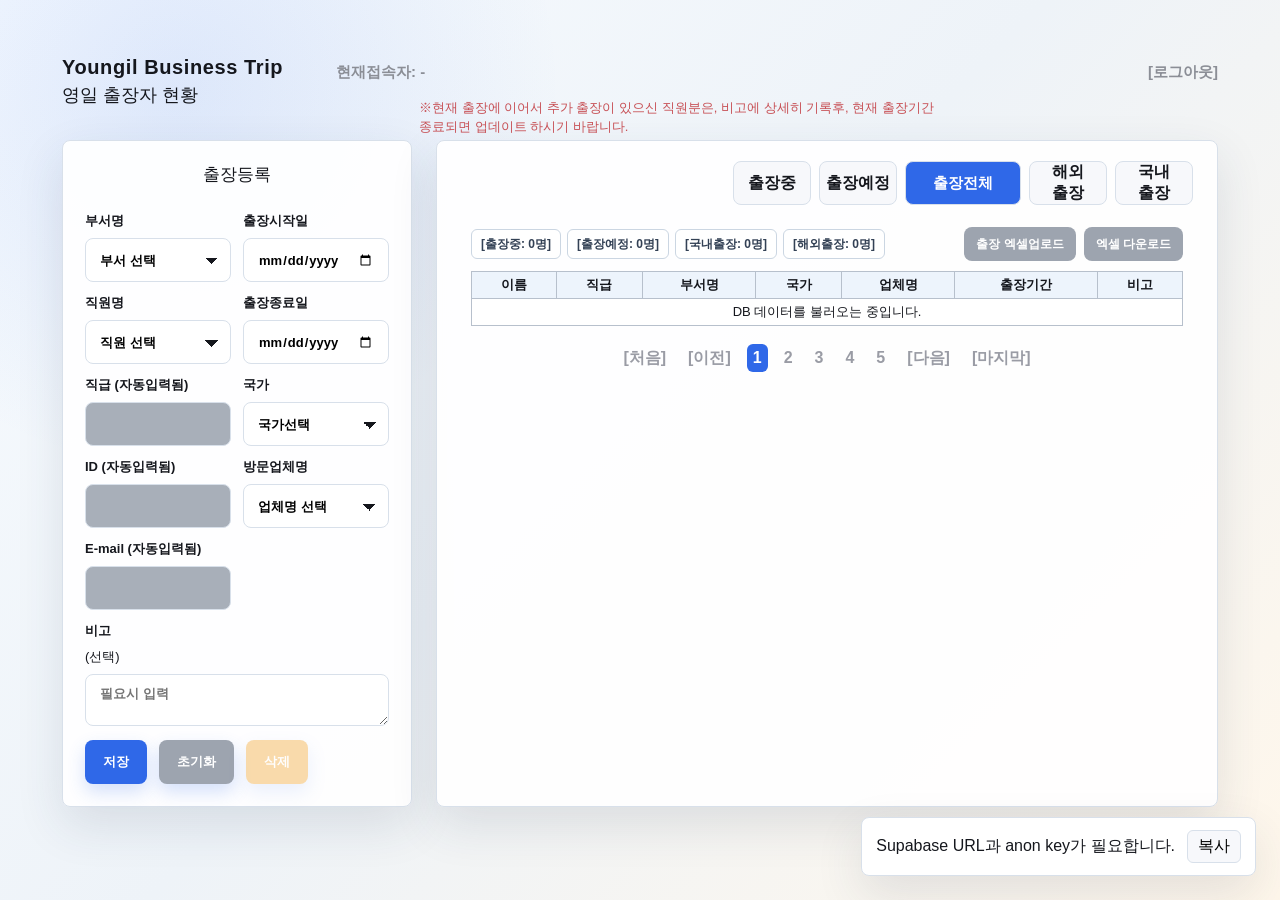
==== admin-business-trip.html @ 0cbe3797 "출장 관리: 관리자 오버레이 로그인·UI, Supabase 마이그레이션·시드, 문서 및 보조 HTML - 직원 첫 화면·미로그인 배지, 관리자 연결/로그인 고정 오버레이 - 마이그" ====
<!doctype html>
<html lang="ko">
  <head>
    <meta charset="utf-8" />
    <meta name="viewport" content="width=device-width, initial-scale=1" />
    <title>영일 출장자 현황 - 관리자</title>
    <link rel="stylesheet" href="src/styles.css" />
  </head>
  <body class="page app-page">
    <main class="wire-frame admin-trip-page">
      <header class="topbar">
        <div class="brand-block compact">
          <p class="brand-title">Youngil Business Trip</p>
          <h1>영일 출장자 현황</h1>
        </div>
        <p class="current-user" data-current-user>현재접속자: <strong>-</strong></p>
        <a class="text-link" data-logout href="index.html">[로그아웃]</a>
      </header>

      <section class="content-grid admin-trip-layout">
        <form class="side-form admin-form-grid" id="adminTripForm">
          <h2>출장등록</h2>
          <label>부서명<select id="adminTripDepartment"><option value="">부서 선택</option></select></label>
          <label>출장시작일<input id="adminTripStartDate" type="date" /></label>
          <label>직원명<select id="adminTripEmployee"><option value="">직원 선택</option></select></label>
          <label>출장종료일<input id="adminTripEndDate" type="date" /></label>
          <label>직급 (자동입력됨)<input id="adminTripPosition" class="readonly" type="text" readonly /></label>
          <label>국가<select id="adminTripCountry"><option value="">국가선택</option></select></label>
          <label>ID (자동입력됨)<input id="adminTripLoginId" class="readonly" type="text" readonly /></label>
          <label>방문업체명<select id="adminTripCompany"><option value="">업체명 선택</option></select></label>
          <label>E-mail (자동입력됨)<input id="adminTripEmail" class="readonly" type="text" readonly /></label>
          <label class="wide-field">비고 <span>(선택)</span><textarea id="adminTripNote" rows="2" placeholder="필요시 입력"></textarea></label>
          <div class="button-row wide-field">
            <button class="primary-button" type="submit">저장</button>
            <button class="muted-button" type="reset">초기화</button>
            <button class="warning-button" id="adminTripDeleteButton" type="button" disabled>삭제</button>
          </div>
        </form>

        <section class="list-panel">
          <p class="notice">※현재 출장에 이어서 추가 출장이 있으신 직원분은, 비고에 상세히 기록후, 현재 출장기간 종료되면 업데이트 하시기 바랍니다.</p>
          <div class="filter-tabs" aria-label="출장 구분">
            <a class="filter-tab" href="#current">출장중</a>
            <a class="filter-tab" href="#upcoming">출장예정</a>
            <a class="filter-tab active" href="#all">출장전체</a>
            <a class="filter-tab" href="#overseas">해외<br />출장</a>
            <a class="filter-tab" href="#domestic">국내<br />출장</a>
          </div>
          <div class="trip-table-toolbar">
            <div class="trip-stats" data-trip-stats>
              <span>[출장중: 0명]</span><span>[출장예정: 0명]</span><span>[국내출장: 0명]</span><span>[해외출장: 0명]</span>
            </div>
            <div class="trip-table-actions">
              <button class="muted-button excel-upload-button" id="tripUploadButton" type="button">출장 엑셀업로드</button>
              <button class="muted-button" id="tripDownloadButton" type="button">엑셀 다운로드</button>
              <input id="tripUploadInput" type="file" accept=".xlsx" hidden />
            </div>
          </div>
          <div class="table-wrap trip-table-wrap">
            <table>
              <thead>
                <tr>
                  <th>이름</th><th>직급</th><th>부서명</th><th>국가</th><th>업체명</th><th>출장기간</th><th>비고</th>
                </tr>
              </thead>
              <tbody data-trip-table>
                <tr><td colspan="7">DB 데이터를 불러오는 중입니다.</td></tr>
              </tbody>
            </table>
          </div>
          <nav class="pagination" aria-label="페이지">
            <a href="#first">[처음]</a><a href="#prev">[이전]</a><strong>1</strong><a href="#page-2">2</a><a href="#page-3">3</a><a href="#page-4">4</a><a href="#page-5">5</a><a href="#next">[다음]</a><a href="#last">[마지막]</a>
          </nav>
          <a class="admin-page-link" href="admin-manage.html">관리자 페이지</a>
        </section>
      </section>
    </main>
    <script type="module" src="src/app.js"></script>
  </body>
</html>
---- src/styles.css ----
:root {
  --ink: #15171d;
  --paper: #eef3f8;
  --muted: #9a9ca5;
  --line: #d8e0ea;
  --strong-line: #2c3442;
  --blue: #2f68e8;
  --blue-dark: #1f4fba;
  --gray: #9da4af;
  --orange: #f4b047;
  --red: #c75055;
  --table-blue: #c9dcee;
  --field: #ffffff;
  --card: rgba(255, 255, 255, 0.94);
  --shadow: 0 18px 48px rgba(41, 56, 80, 0.12);
  font-family: "Segoe UI", "Malgun Gothic", Arial, sans-serif;
}

* {
  box-sizing: border-box;
}

body {
  margin: 0;
  min-height: 100vh;
  color: var(--ink);
  background:
    radial-gradient(circle at 14% 10%, rgba(47, 104, 232, 0.12), transparent 28%),
    linear-gradient(135deg, #f7fbff 0%, var(--paper) 48%, #fff7eb 100%);
}

button,
input,
select,
textarea {
  font: inherit;
}

button,
a {
  cursor: pointer;
}

a {
  color: inherit;
  text-decoration: none;
}

.page {
  min-height: 100vh;
  padding: 24px;
}

.brand-title {
  margin: 0;
  font-size: 22px;
  font-weight: 900;
  letter-spacing: 0.03em;
}

.brand-block h1 {
  margin: 4px 0 0;
  font-size: 20px;
  font-weight: 500;
}

.brand-block.compact .brand-title {
  font-size: 20px;
}

.brand-block.compact h1 {
  font-size: 18px;
}

.login-frame {
  position: relative;
  width: min(1120px, calc(100vw - 48px));
  min-height: calc(100vh - 48px);
  margin: 0 auto;
  background: transparent;
}

.admin-login-link {
  position: absolute;
  top: 34px;
  right: 54px;
  color: #8e929a;
  font-size: 18px;
  font-weight: 700;
}

.login-card {
  position: absolute;
  left: 50%;
  top: 50%;
  display: grid;
  width: min(520px, calc(100vw - 48px));
  padding: 34px;
  border: 1px solid var(--line);
  border-radius: 8px;
  background: var(--card);
  box-shadow: var(--shadow);
  transform: translate(-50%, -50%);
}

.login-form {
  display: grid;
  gap: 16px;
  margin-top: 36px;
}

.login-row {
  display: grid;
  grid-template-columns: 110px minmax(0, 1fr);
  gap: 14px;
  align-items: center;
}

.login-row label {
  display: block;
  font-size: 14px;
}

.login-actions {
  display: flex;
  justify-content: flex-end;
}

label {
  display: grid;
  gap: 8px;
  font-size: 13px;
  font-weight: 700;
}

input,
select,
textarea {
  width: 100%;
  min-height: 44px;
  border: 1px solid var(--line);
  border-radius: 8px;
  background: var(--field);
  padding: 10px 14px;
  font-size: 13px;
  outline: none;
}

select {
  appearance: none;
  background-image: linear-gradient(45deg, transparent 50%, var(--ink) 50%), linear-gradient(135deg, var(--ink) 50%, transparent 50%);
  background-position: calc(100% - 18px) 19px, calc(100% - 12px) 19px;
  background-size: 7px 7px, 7px 7px;
  background-repeat: no-repeat;
}

textarea {
  resize: vertical;
}

.password-shell {
  position: relative;
  display: block;
}

.password-eye {
  position: absolute;
  top: 50%;
  right: 13px;
  color: #222;
  transform: translateY(-50%);
}

.primary-button,
.muted-button,
.warning-button {
  display: inline-flex;
  align-items: center;
  justify-content: center;
  min-height: 44px;
  border: 0;
  border-radius: 8px;
  color: #fff;
  font-size: 13px;
  font-weight: 800;
  padding: 10px 18px;
  box-shadow: 0 8px 18px rgba(47, 104, 232, 0.2);
}

.primary-button {
  background: var(--blue);
}

.muted-button {
  background: var(--gray);
}

.warning-button {
  background: var(--orange);
}

.login-button {
  width: 128px;
  margin-top: 4px;
}

.copyright {
  position: absolute;
  bottom: 42px;
  left: 0;
  width: 100%;
  color: #666b73;
  text-align: center;
}

.wire-frame {
  position: relative;
  width: min(1480px, calc(100vw - 48px));
  min-height: calc(100vh - 48px);
  margin: 0 auto;
  border: 0;
  border-radius: 0;
  background: transparent;
  padding: 32px 38px 44px;
}

.topbar {
  display: grid;
  grid-template-columns: 250px auto max-content;
  gap: 24px;
  align-items: start;
  min-height: 84px;
}

.current-user,
.text-link {
  margin: 7px 0 0;
  color: #8b8e96;
  font-size: 15px;
  font-weight: 700;
}

.text-link {
  white-space: nowrap;
}

.content-grid {
  display: grid;
  gap: 24px;
}

.employee-trip-layout {
  grid-template-columns: 250px minmax(640px, 1fr);
}

.admin-trip-layout {
  grid-template-columns: 350px minmax(720px, 1fr);
}

.side-form {
  display: grid;
  align-content: start;
  gap: 11px;
  padding: 22px;
  border: 1px solid var(--line);
  border-radius: 8px;
  background: var(--card);
  box-shadow: var(--shadow);
}

.side-form h2 {
  margin: 0 0 14px;
  font-size: 14px;
  font-weight: 500;
  text-align: center;
}

#employeeTripForm {
  gap: 12px;
}

#employeeTripForm h2 {
  font-size: 17px;
}

#adminTripForm {
  gap: 12px;
}

#adminTripForm h2 {
  font-size: 17px;
}

.side-form label span {
  font-weight: 500;
}

.admin-form-grid {
  grid-template-columns: 1fr 1fr;
  column-gap: 10px;
}

.admin-form-grid h2,
.admin-form-grid .wide-field {
  grid-column: 1 / -1;
}

.readonly {
  background: #a8afb9;
}

.button-row {
  display: flex;
  gap: 12px;
  margin-top: 2px;
}

.excel-upload-button {
  justify-self: start;
}

.list-panel {
  position: relative;
  min-height: 540px;
  border: 1px solid var(--line);
  border-radius: 8px;
  background: var(--card);
  box-shadow: var(--shadow);
  padding: 86px 34px 34px;
}

.notice {
  position: absolute;
  top: -42px;
  left: -18px;
  width: calc(100% - 260px);
  margin: 0;
  color: var(--red);
  font-size: 13px;
  line-height: 1.45;
}

.filter-tabs {
  position: absolute;
  top: 20px;
  right: 24px;
  display: flex;
  align-items: stretch;
  gap: 8px;
}

.department-filter {
  width: 150px;
  min-height: 42px;
  padding: 8px 30px 8px 12px;
  font-weight: 800;
}

.filter-tab {
  display: inline-flex;
  align-items: center;
  justify-content: center;
  min-width: 78px;
  min-height: 42px;
  border: 1px solid var(--line);
  border-radius: 8px;
  background: #f7f8fb;
  font-weight: 800;
  text-align: center;
}

.filter-tab.active {
  min-width: 116px;
  background: var(--blue);
  color: #fff;
  font-size: 15px;
}

.trip-table-toolbar {
  display: flex;
  justify-content: space-between;
  gap: 12px;
  align-items: center;
  margin: 0 0 10px;
}

.trip-stats {
  display: flex;
  flex-wrap: wrap;
  gap: 6px;
  margin: 0;
  color: #334155;
  font-size: 12px;
  font-weight: 800;
}

.trip-stats span {
  display: inline-flex;
  align-items: center;
  min-height: 30px;
  border: 1px solid #cbd6e2;
  border-radius: 6px;
  background: #fff;
  padding: 5px 9px;
}

.trip-table-actions {
  display: flex;
  justify-content: flex-start;
  gap: 8px;
  margin: 0;
  margin-left: auto;
  white-space: nowrap;
}

.trip-table-actions .muted-button {
  min-height: 34px;
  padding: 7px 12px;
  font-size: 12px;
  box-shadow: none;
}

.table-wrap {
  overflow-x: auto;
}

table {
  width: 100%;
  border-collapse: collapse;
  background: #fff;
}

th,
td {
  border: 1px solid #b7c0cc;
  padding: 4px 6px;
  font-size: 13px;
  text-align: center;
  white-space: nowrap;
}

.employee-list-table th,
.employee-list-table td {
  padding: 3px 6px;
}

.manage-page table th,
.manage-page table td {
  font-size: 11px;
}

.manage-page .employee-list-table th,
.manage-page .employee-list-table td {
  font-size: 15px;
}

th {
  background: #edf4fc;
  font-weight: 700;
}

.trip-table-wrap {
  margin-top: 5px;
}

.pagination {
  display: flex;
  justify-content: center;
  gap: 10px;
  margin-top: 18px;
  color: #9a9ca5;
  font-weight: 800;
}

.pagination a,
.pagination strong,
.pagination .page-disabled {
  display: inline-flex;
  align-items: center;
  min-height: 28px;
  border-radius: 6px;
  padding: 2px 6px;
}

.pagination strong {
  background: var(--blue);
  color: #fff;
}

.pagination .page-disabled {
  color: #c2c5cc;
}

.selected-row td {
  background: #fff7d8;
}

button:disabled {
  opacity: 0.45;
  cursor: not-allowed;
}

.admin-page-link {
  position: absolute;
  right: 12px;
  bottom: -42px;
  color: #9a9ca5;
  font-weight: 700;
}

.manage-page {
  min-height: 720px;
}

.manage-topbar {
  grid-template-columns: 250px auto 120px;
}

.manage-grid {
  display: grid;
  grid-template-columns: 280px 250px minmax(560px, 1fr) 290px;
  gap: 14px;
  align-items: start;
}

.manage-block {
  position: relative;
  min-height: 560px;
  padding: 18px;
  border: 1px solid var(--line);
  border-radius: 8px;
  background: var(--card);
  box-shadow: var(--shadow);
}

.manage-block + .manage-block {
  border-left: 1px solid var(--line);
  padding-left: 22px;
}

.manage-block h2 {
  margin: 8px 0 26px;
  font-size: 30px;
  font-weight: 500;
  text-align: center;
}

.department-manage label {
  width: 155px;
}

.department-manage label,
.department-manage input,
.department-manage button,
.company-manage input,
.company-manage button {
  font-size: 11px;
}

.department-manage .manage-item span,
.company-manage .manage-item span {
  font-size: 14px;
}

.department-manage .add-button {
  position: absolute;
  top: 108px;
  right: 18px;
  min-width: 62px;
}

.manage-list {
  display: grid;
  gap: 9px;
  margin-top: 26px;
}

.manage-item {
  display: grid;
  grid-template-columns: 1fr 62px 62px;
  gap: 8px;
  align-items: center;
}

.manage-item span {
  display: flex;
  align-items: center;
  min-height: 44px;
  border: 1px solid var(--line);
  border-radius: 8px;
  background: #fff;
  padding: 8px 12px;
  font-weight: 700;
}

.manage-item button {
  min-height: 44px;
  padding: 8px;
}

.employee-list-table .warning-button {
  min-height: 38px;
  padding: 4px 8px;
  line-height: 1;
}

.employee-editor {
  display: grid;
  gap: 10px;
  align-content: start;
}

.employee-editor h2 {
  margin-bottom: 8px;
}

.save-employee-button {
  width: 170px;
  margin: 8px auto 0;
}

.employee-list-panel h2 {
  margin-bottom: 8px;
}

.list-actions {
  margin: 15px 0 8px;
  color: #8b8e96;
  font-size: 13px;
  font-weight: 800;
  text-align: right;
}

.link-button {
  border: 0;
  background: transparent;
  color: inherit;
  font: inherit;
  font-weight: 800;
  padding: 0;
}

.employee-list-table th {
  background: var(--table-blue);
  font-size: 15px;
}

.employee-list-table td {
  font-size: 15px;
}

.company-manage h2 {
  margin-bottom: 52px;
}

.company-add {
  display: grid;
  grid-template-columns: 1fr 64px;
  gap: 12px;
  margin-bottom: 28px;
}

.company-list .manage-item {
  grid-template-columns: 1fr 62px 62px;
}

.manage-link {
  right: 30px;
  bottom: 26px;
}

.toast {
  position: fixed;
  right: 24px;
  bottom: 24px;
  z-index: 50;
  display: flex;
  gap: 12px;
  align-items: center;
  max-width: min(520px, calc(100vw - 48px));
  border: 1px solid var(--line);
  border-radius: 8px;
  background: #fff;
  box-shadow: var(--shadow);
  padding: 12px 14px;
  opacity: 0;
  pointer-events: none;
  transform: translateY(10px);
  transition: opacity 0.15s ease, transform 0.15s ease;
}

.toast.show {
  opacity: 1;
  pointer-events: auto;
  transform: translateY(0);
}

.toast-copy {
  min-height: 32px;
  border: 1px solid var(--line);
  border-radius: 6px;
  background: #f7f8fb;
  padding: 5px 10px;
  white-space: nowrap;
}

@media (max-width: 1100px) {
  .topbar,
  .employee-trip-layout,
  .admin-trip-layout,
  .manage-grid {
    grid-template-columns: 1fr;
  }

  .list-panel {
    padding: 110px 16px 28px;
  }

  .notice,
  .filter-tabs {
    position: static;
    width: auto;
    margin-bottom: 14px;
  }

  .manage-block + .manage-block {
    border-left: 0;
    border-top: 2px solid #a6a9b0;
    padding-left: 0;
    padding-top: 22px;
  }

  .department-manage .add-button {
    position: static;
    width: 80px;
  }
}

@media (max-width: 680px) {
  .page {
    padding: 8px;
  }

  .wire-frame,
  .login-frame {
    width: 100%;
    min-height: calc(100vh - 16px);
    padding: 18px;
  }

  .login-card {
    position: static;
    width: 100%;
    padding-top: 100px;
  }

  .admin-login-link {
    top: 18px;
    right: 18px;
    font-size: 14px;
  }

  .copyright {
    position: static;
    margin-top: 50px;
  }

  .admin-form-grid {
    grid-template-columns: 1fr;
  }

  .filter-tabs {
    flex-wrap: wrap;
  }

  .trip-table-toolbar {
    align-items: flex-start;
    flex-direction: column;
  }

  .trip-table-actions {
    margin-left: 0;
  }

  .filter-tab,
  .filter-tab.active {
    width: 90px;
    height: 54px;
    font-size: 14px;
  }
}
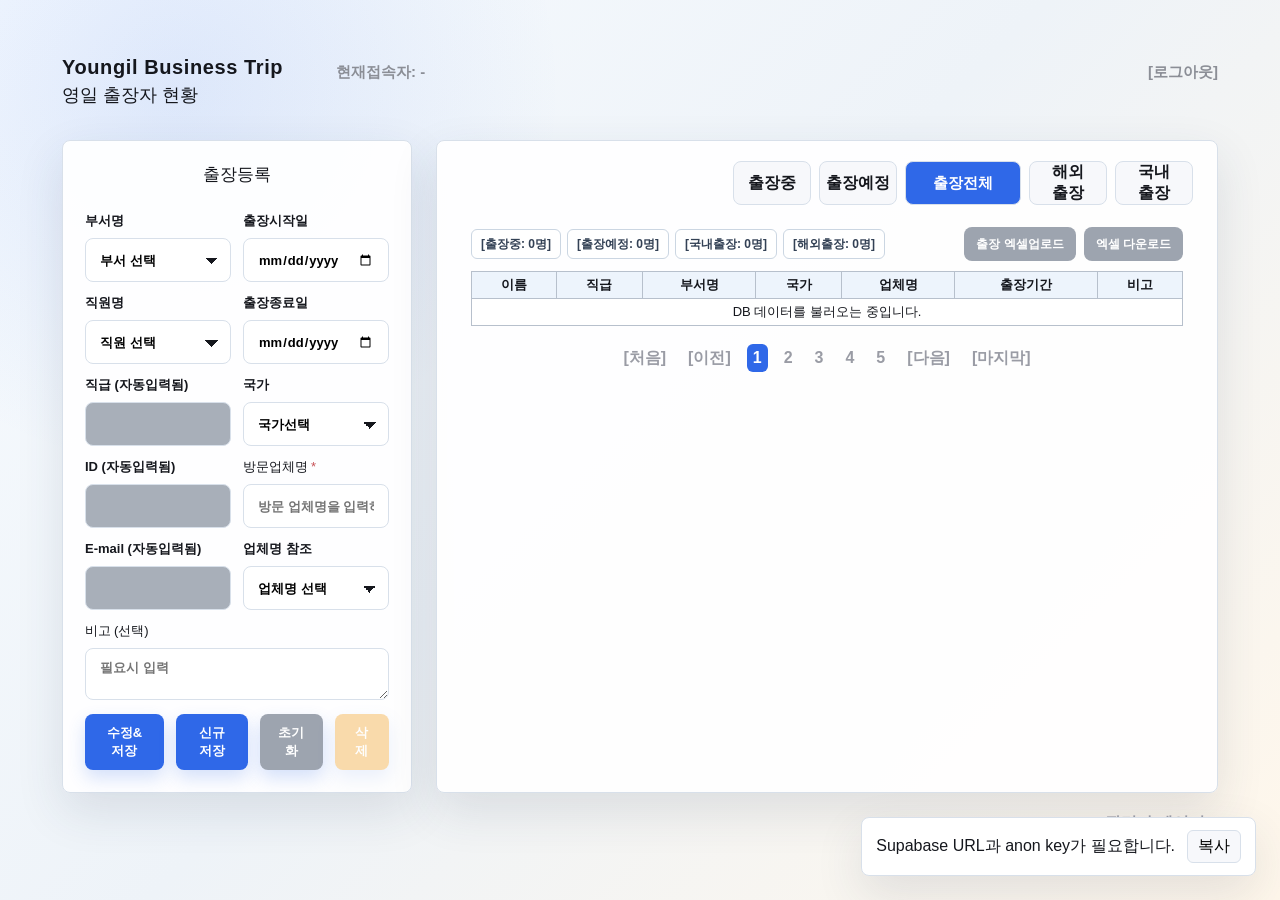
==== commit 74911abc: "문서 현행화 및 프론트 통합(main/trips 등 제거, app.js 중심). Supabase 마이그레이션 006~009 추가, 설정 예시 파일 및 스키마·UI 보정. Co-au" ====
--- a/admin-business-trip.html
+++ b/admin-business-trip.html
@@ -4,7 +4,7 @@
     <meta charset="utf-8" />
     <meta name="viewport" content="width=device-width, initial-scale=1" />
     <title>영일 출장자 현황 - 관리자</title>
-    <link rel="stylesheet" href="src/styles.css" />
+    <link rel="stylesheet" href="src/styles.css?v=6" />
   </head>
   <body class="page app-page">
     <main class="wire-frame admin-trip-page">
@@ -27,18 +27,19 @@
           <label>직급 (자동입력됨)<input id="adminTripPosition" class="readonly" type="text" readonly /></label>
           <label>국가<select id="adminTripCountry"><option value="">국가선택</option></select></label>
           <label>ID (자동입력됨)<input id="adminTripLoginId" class="readonly" type="text" readonly /></label>
-          <label>방문업체명<select id="adminTripCompany"><option value="">업체명 선택</option></select></label>
+          <label><span class="field-label-text">방문업체명 <span class="field-required" aria-hidden="true">*</span></span><input id="adminTripCompany" type="text" required maxlength="200" placeholder="방문 업체명을 입력하세요" autocomplete="organization" /></label>
           <label>E-mail (자동입력됨)<input id="adminTripEmail" class="readonly" type="text" readonly /></label>
-          <label class="wide-field">비고 <span>(선택)</span><textarea id="adminTripNote" rows="2" placeholder="필요시 입력"></textarea></label>
+          <label>업체명 참조<select id="adminTripCompanyReference"><option value="">업체명 선택</option></select></label>
+          <label class="wide-field"><span class="field-label-text">비고 <span>(선택)</span></span><textarea id="adminTripNote" rows="2" placeholder="필요시 입력"></textarea></label>
           <div class="button-row wide-field">
-            <button class="primary-button" type="submit">저장</button>
+            <button class="primary-button" type="submit" data-trip-save-action="update">수정&amp;저장</button>
+            <button class="primary-button" type="submit" data-trip-save-action="create">신규저장</button>
             <button class="muted-button" type="reset">초기화</button>
             <button class="warning-button" id="adminTripDeleteButton" type="button" disabled>삭제</button>
           </div>
         </form>
 
         <section class="list-panel">
-          <p class="notice">※현재 출장에 이어서 추가 출장이 있으신 직원분은, 비고에 상세히 기록후, 현재 출장기간 종료되면 업데이트 하시기 바랍니다.</p>
           <div class="filter-tabs" aria-label="출장 구분">
             <a class="filter-tab" href="#current">출장중</a>
             <a class="filter-tab" href="#upcoming">출장예정</a>
@@ -75,6 +76,6 @@
         </section>
       </section>
     </main>
-    <script type="module" src="src/app.js"></script>
+    <script type="module" src="src/app.js?v=7"></script>
   </body>
 </html>
--- a/src/styles.css
+++ b/src/styles.css
@@ -244,13 +244,22 @@
   white-space: nowrap;
 }
 
+.password-change-link {
+  border: 0;
+  background: transparent;
+  color: #6f7480;
+  font-size: 13px;
+  font-weight: 800;
+  padding: 6px 0 0;
+}
+
 .content-grid {
   display: grid;
   gap: 24px;
 }
 
 .employee-trip-layout {
-  grid-template-columns: 250px minmax(640px, 1fr);
+  grid-template-columns: 255px minmax(640px, 1fr);
 }
 
 .admin-trip-layout {
@@ -313,6 +322,18 @@
   display: flex;
   gap: 12px;
   margin-top: 2px;
+}
+
+#employeeTripForm .button-row {
+  display: grid;
+  grid-template-columns: repeat(2, minmax(0, 1fr));
+  gap: 8px;
+}
+
+#employeeTripForm .button-row button {
+  min-width: 0;
+  padding-inline: 10px;
+  white-space: nowrap;
 }
 
 .excel-upload-button {
@@ -340,6 +361,23 @@
   line-height: 1.45;
 }
 
+.notice.notice--nudge-right {
+  left: -8px;
+  padding-left: 12px;
+}
+
+.field-label-text {
+  display: inline-flex;
+  gap: 3px;
+  align-items: baseline;
+  white-space: nowrap;
+}
+
+.field-required {
+  color: var(--red);
+  font-weight: 800;
+}
+
 .filter-tabs {
   position: absolute;
   top: 20px;
@@ -418,6 +456,14 @@
   padding: 7px 12px;
   font-size: 12px;
   box-shadow: none;
+}
+
+#myTripsOnlyButton {
+  background: #12a85f;
+}
+
+#myTripsOnlyButton.active {
+  background: #0d8f51;
 }
 
 .table-wrap {
@@ -704,6 +750,54 @@
   white-space: nowrap;
 }
 
+.modal-backdrop {
+  position: fixed;
+  inset: 0;
+  z-index: 30;
+  display: none;
+  align-items: center;
+  justify-content: center;
+  background: rgba(21, 23, 29, 0.28);
+  padding: 24px;
+}
+
+.modal-backdrop.show {
+  display: flex;
+}
+
+.password-modal {
+  width: min(360px, 100%);
+  border: 1px solid var(--line);
+  border-radius: 8px;
+  background: #fff;
+  box-shadow: var(--shadow);
+  padding: 20px;
+}
+
+.password-modal h2 {
+  margin: 0 0 16px;
+  font-size: 17px;
+}
+
+.password-modal form {
+  display: grid;
+  gap: 12px;
+}
+
+.password-rule {
+  margin: -2px 0 0;
+  color: #6f7480;
+  font-size: 12px;
+  font-weight: 700;
+}
+
+.modal-actions {
+  display: flex;
+  justify-content: flex-end;
+  gap: 8px;
+  margin-top: 4px;
+}
+
 @media (max-width: 1100px) {
   .topbar,
   .employee-trip-layout,
